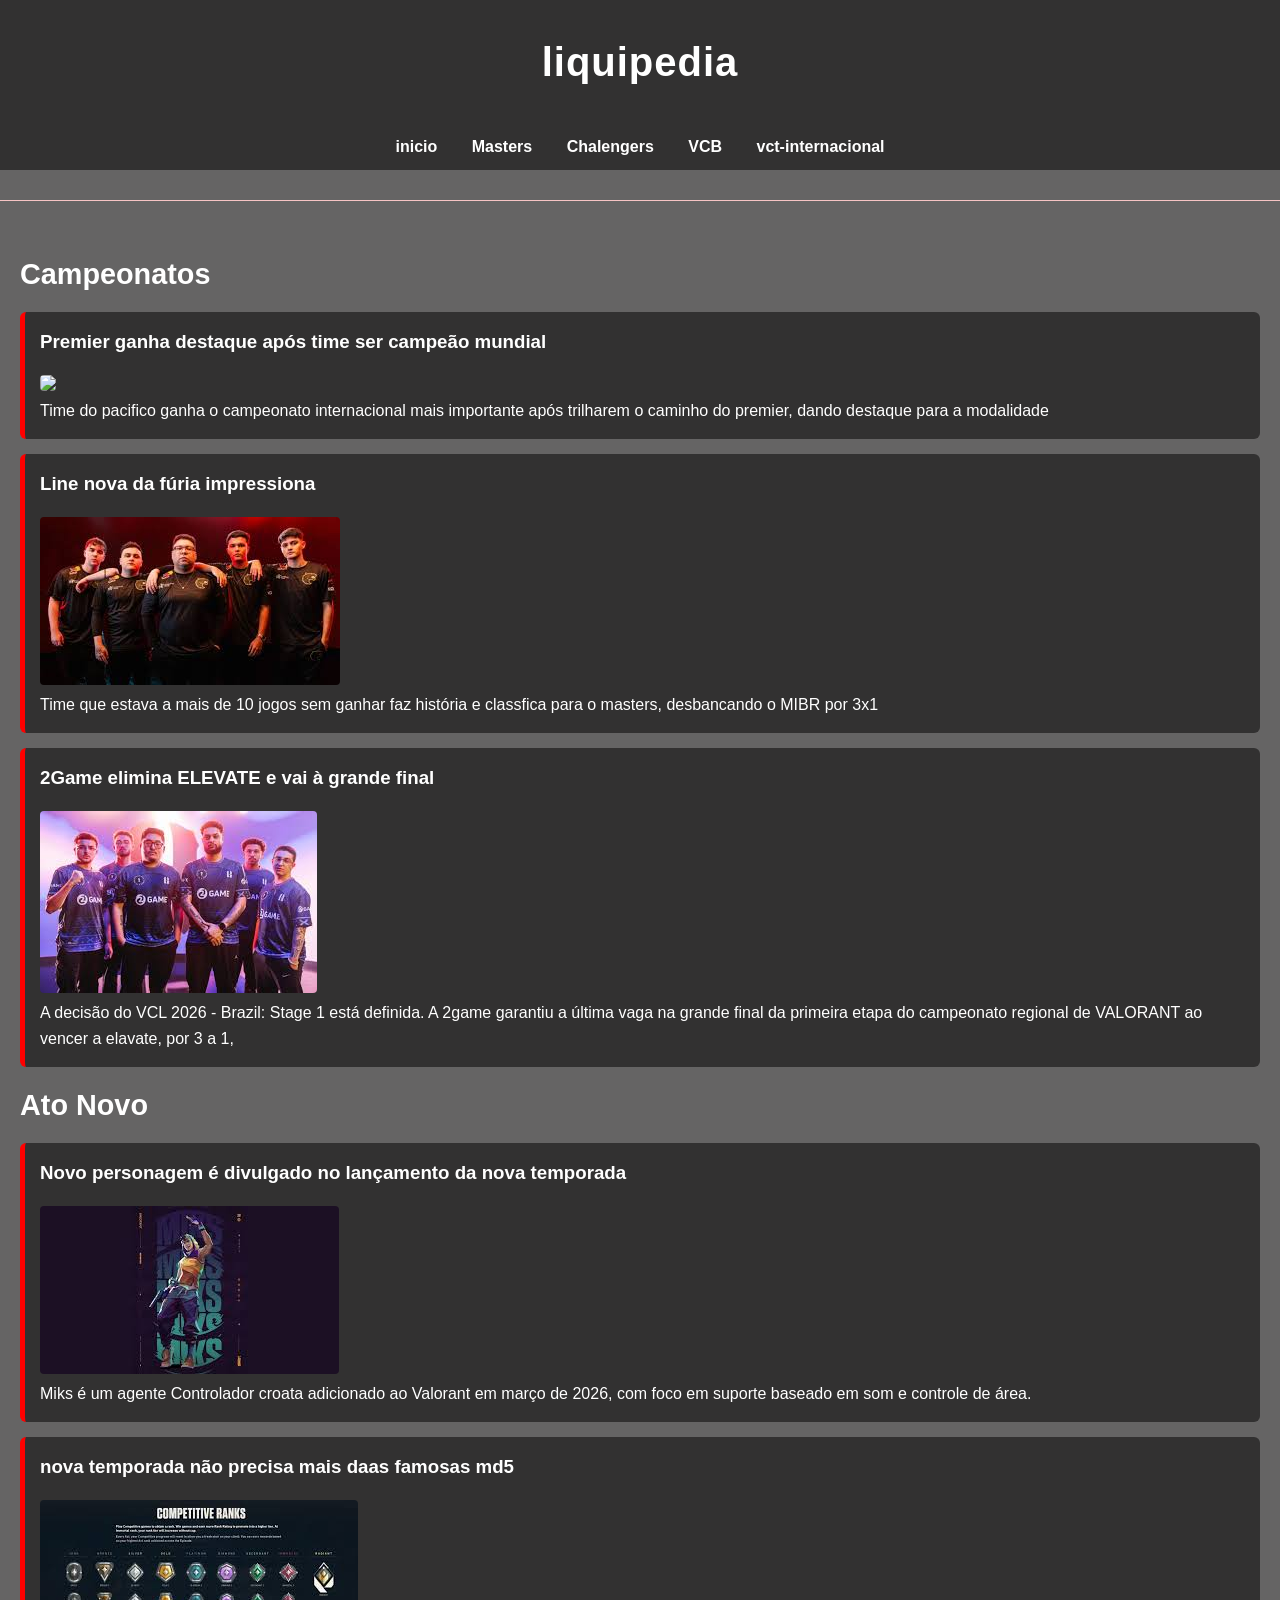
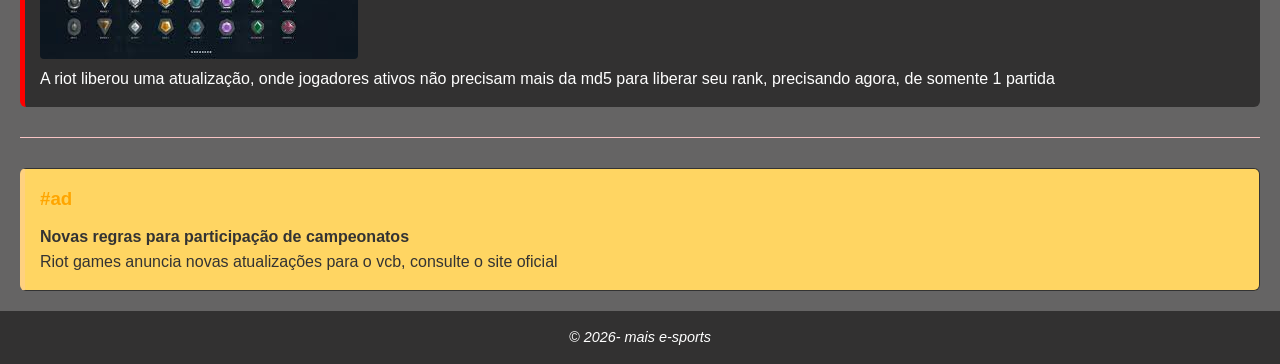
==== Site/index.html @ 9eb41b0c "sadw" ====
<!DOCTYPE html>
<html lang="pt-br">
<head>
    <meta charset="UTF-8">
    <meta name="viewport" content="width=device-width, initial-scale=1.0">
    <title>mais e-sports</title>
    <link rel="stylesheet" href="style.css">
</head>
<body>
    <!-- cabeçalho -->
   <header>
    <h1>liquipedia</h1>
   </header> 
   <!-- menu de navegação -->
    <nav>
        <ul>
            <li><a href="#">inicio</a></li>
            <li><a href="#">Masters</a></li>
            <li><a href="#">Chalengers</a></li>
            <li><a href="#">VCB</a></li>
            <li><a href="#">vct-internacional</a></li>
        </ul>
    </nav>
    <!-- linha divisoria -->
     <hr>
     <!-- conteudo principal -->
      <main>
        <section>
            <h2> Campeonatos</h2>
            <!-- texto da noticia -->
            <article>
                <h3>Premier ganha destaque após time ser campeão mundial</h3>
                <img src="https://noticias.maisesports.com.br/wp-content/uploads/2026/03/nongshim-redforce-campea-valorant-champions-2026.jpg" >
                <p>Time do pacifico ganha o campeonato internacional mais importante após trilharem o caminho do premier, dando destaque para a modalidade</p>
            </article>
            <!-- texto da noticia 2 -->
            <article>
                <h3>Line nova da fúria impressiona</h3>
                 <img src="[data-uri]" >
                <p>Time que estava a mais de 10 jogos sem ganhar faz história e classfica para o masters, desbancando o MIBR por 3x1</p>
            </article>
               <article>
                <h3>2Game elimina ELEVATE e vai à grande final</h3>
                 <img src="[data-uri]" >
                <p>A decisão do VCL 2026 - Brazil: Stage 1 está definida. A 2game garantiu a última vaga na grande final da primeira etapa do campeonato regional de VALORANT ao vencer a elavate, por 3 a 1, </p>
            </article>
        </section>
         <section>
            <h2>Ato Novo</h2>
            <!-- texto da noticia -->
            <article>
                <h3>Novo personagem é divulgado no lançamento da nova temporada</h3>
                 <img src="[data-uri]" >
                <p>Miks é um agente Controlador croata adicionado ao Valorant em março de 2026, com foco em suporte baseado em som e controle de área.
                </p>
            </article>
            <!-- texto da noticia 2 -->
            <article>
                <h3>nova temporada não precisa mais daas famosas md5</h3>
                 <img src="[data-uri]" >
                <p>A riot liberou uma atualização, onde jogadores ativos não precisam mais da md5 para liberar seu rank, precisando agora, de somente 1 partida
                </p>
            </article>
        </section>
        <hr>
        <!-- conteudo secundario -->
         <aside>
            <h3>#ad</h3>
            <h4>Novas regras para participação de campeonatos</h4>
            <p>Riot games anuncia novas atualizações para o vcb, consulte o site oficial</p>
         </aside>
      </main>
      <footer>
        <p><em>&copy; 2026- mais e-sports</em></p>
      </footer>
</body>
</html>
---- Site/style.css ----
*{
    margin: 0;
    padding: 0;
;}
/* estilo geral */
body{
    font-family: Arial, Helvetica, sans-serif;
    line-height: 1.6;
    background-color: rgba(26, 25, 25, 0.671);
    color: #333;


}
header{
    background-color:rgba(26, 25, 25, 0.671);
    text-align: center;
    color: white;
    padding: 30px 20px;
}
header h1{
    font-size: 2.5em;
    letter-spacing: 1px;

}
/* Menu de navegação */
nav{
    background-color:rgba(26, 25, 25, 0.671);
    padding: 10px;
}
nav ul{
    text-align: center;
}
nav ul li{
    /* deixa em linha horizontal */
    display: inline;
    margin: 0 15px;
}
nav ul li a{
    color: white ;
    /* remover sublinhado do link */
    text-decoration: none;
    font-weight: bold;

}
/* interação quando o usuario colocar o mouse em cima do elemento */
nav ul li a:hover{
    text-decoration:underline;
    color:rgb(255, 0, 0)

}
/* linhas horizontais */
hr{
    height: 1px;
    background-color: rgb(247, 196, 196);
    margin: 30px 0;
    border: none;
}
/* conteudo principal(main) */
main{
    padding: 20px;
}
/* seções(section) */
section h2{
    font-size: 1.8em;
    margin-bottom: 15px;
    color: #ffffff; ;
    }
    article{
        background-color:rgba(26, 25, 25, 0.671);
        border-radius: 6px;
        padding: 15px;
        margin-bottom: 15px;
        border-left: 5px solid rgb(255, 0, 0);
    }
    article h3{
        color: #ffffff;
        margin-bottom: 8px;
    }
    article p{
        color: #ffffff;
    }
    /* anuncio (aside) */
    aside{
        background-color: rgb(255, 213, 98);
        padding: 15px;
        border-radius: 6px;
        border: 1px solid;
        border-left: 5px solid #ffd180;
    }
    aside h3{
        margin-bottom: 10px;
        color: orange;}
        /* rodapé(footer) */
        footer{
            background-color: rgba(26, 25, 25, 0.671);
            color: rgb(255, 255, 255);
            text-align: center;
            padding: 15px;
            font-size: 0.9em;
        }
img{
    max-width: 50%;
    height: auto;
    border-radius: 4px;
    margin-top: 10px;
}
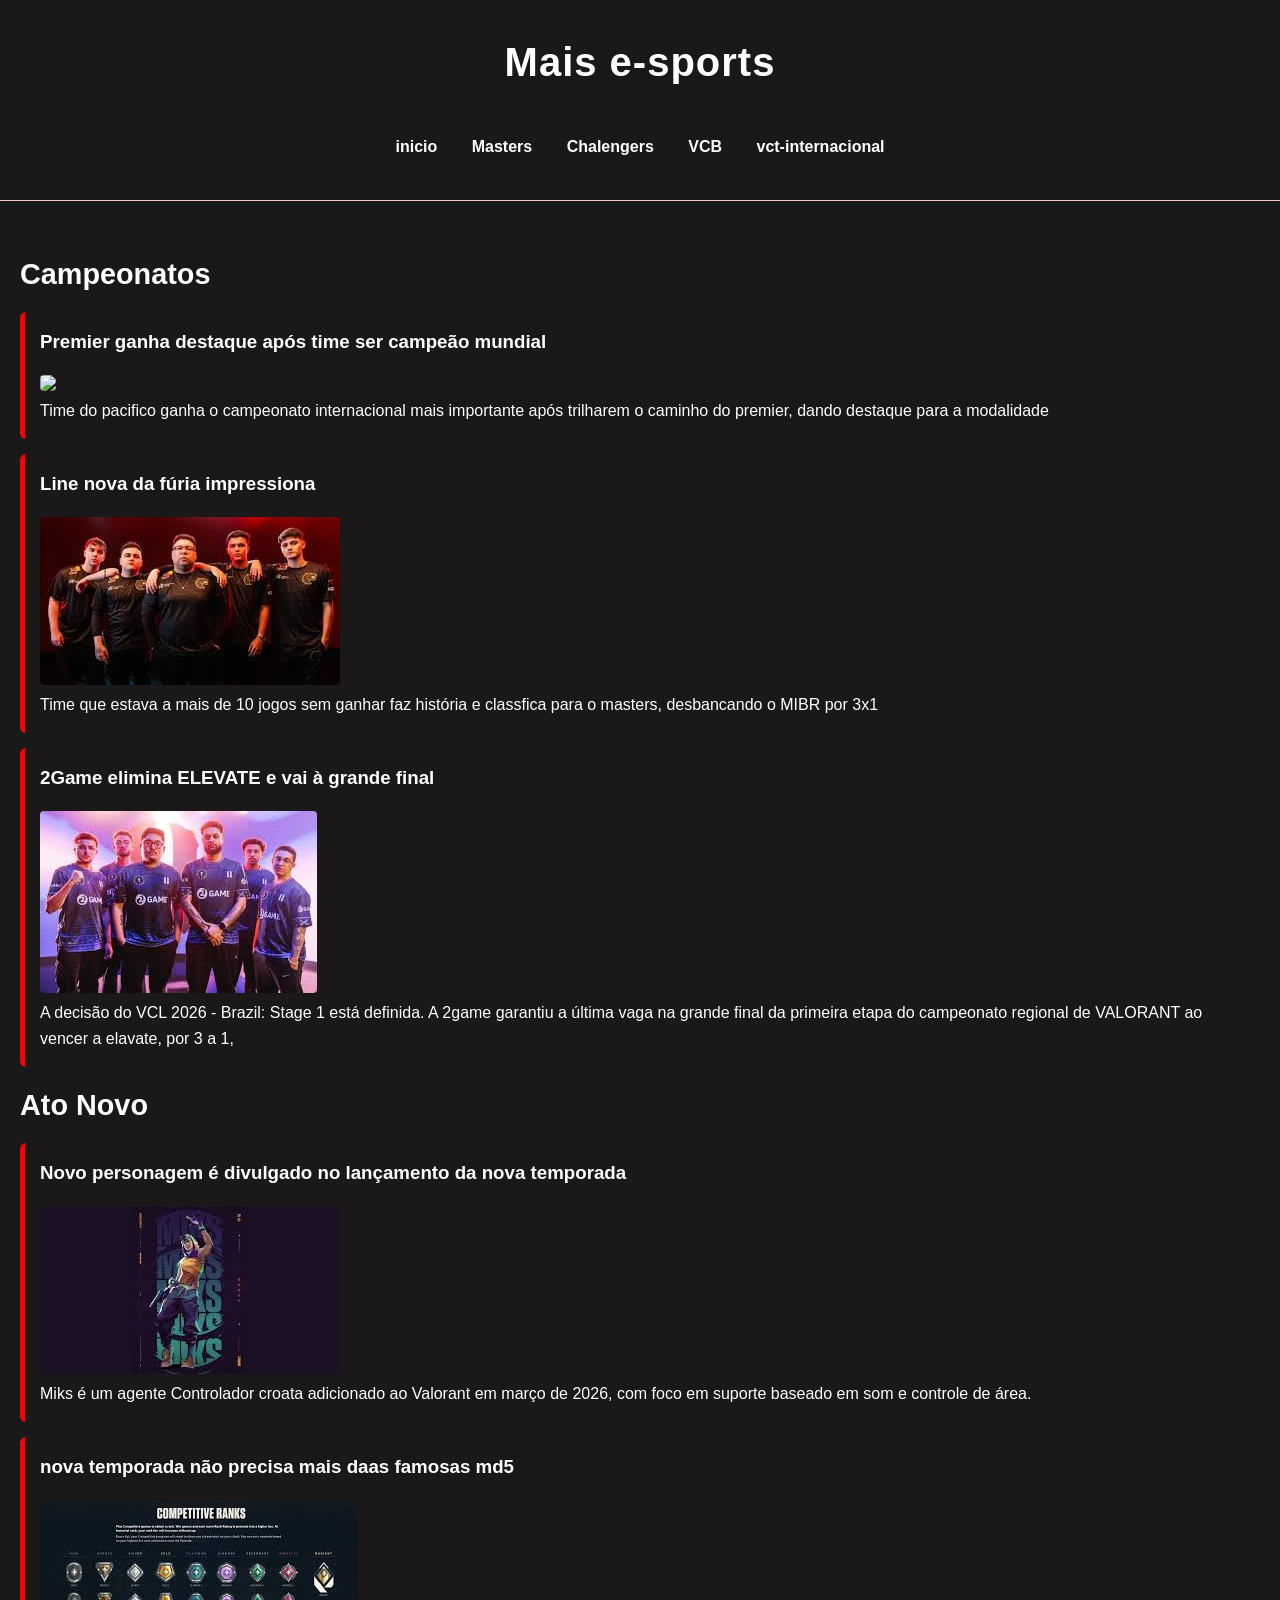
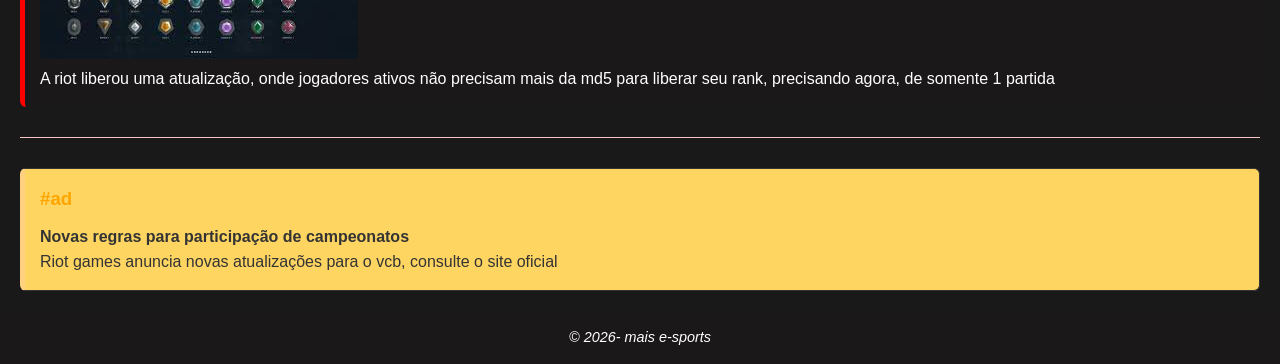
==== commit c88b2aeb: "j" ====
--- a/Site/index.html
+++ b/Site/index.html
@@ -7,11 +7,11 @@
     <link rel="stylesheet" href="style.css">
 </head>
 <body>
-    <!-- cabeçalho -->
+    
    <header>
-    <h1>liquipedia</h1>
+    <h1>Mais e-sports</h1>
    </header> 
-   <!-- menu de navegação -->
+
     <nav>
         <ul>
             <li><a href="#">inicio</a></li>
@@ -21,19 +21,19 @@
             <li><a href="#">vct-internacional</a></li>
         </ul>
     </nav>
-    <!-- linha divisoria -->
+
      <hr>
-     <!-- conteudo principal -->
+
       <main>
         <section>
             <h2> Campeonatos</h2>
-            <!-- texto da noticia -->
+            
             <article>
                 <h3>Premier ganha destaque após time ser campeão mundial</h3>
                 <img src="https://noticias.maisesports.com.br/wp-content/uploads/2026/03/nongshim-redforce-campea-valorant-champions-2026.jpg" >
                 <p>Time do pacifico ganha o campeonato internacional mais importante após trilharem o caminho do premier, dando destaque para a modalidade</p>
             </article>
-            <!-- texto da noticia 2 -->
+          
             <article>
                 <h3>Line nova da fúria impressiona</h3>
                  <img src="[data-uri]" >
@@ -47,14 +47,14 @@
         </section>
          <section>
             <h2>Ato Novo</h2>
-            <!-- texto da noticia -->
+        
             <article>
                 <h3>Novo personagem é divulgado no lançamento da nova temporada</h3>
                  <img src="[data-uri]" >
                 <p>Miks é um agente Controlador croata adicionado ao Valorant em março de 2026, com foco em suporte baseado em som e controle de área.
                 </p>
             </article>
-            <!-- texto da noticia 2 -->
+   
             <article>
                 <h3>nova temporada não precisa mais daas famosas md5</h3>
                  <img src="[data-uri]" >
@@ -63,7 +63,7 @@
             </article>
         </section>
         <hr>
-        <!-- conteudo secundario -->
+
          <aside>
             <h3>#ad</h3>
             <h4>Novas regras para participação de campeonatos</h4>
--- a/Site/style.css
+++ b/Site/style.css
@@ -2,11 +2,11 @@
     margin: 0;
     padding: 0;
 ;}
-/* estilo geral */
+
 body{
     font-family: Arial, Helvetica, sans-serif;
     line-height: 1.6;
-    background-color: rgba(26, 25, 25, 0.671);
+    background-color: rgba(26, 25, 25);
     color: #333;
 
 
@@ -22,7 +22,7 @@
     letter-spacing: 1px;
 
 }
-/* Menu de navegação */
+
 nav{
     background-color:rgba(26, 25, 25, 0.671);
     padding: 10px;
@@ -31,35 +31,35 @@
     text-align: center;
 }
 nav ul li{
-    /* deixa em linha horizontal */
+   
     display: inline;
     margin: 0 15px;
 }
 nav ul li a{
     color: white ;
-    /* remover sublinhado do link */
+
     text-decoration: none;
     font-weight: bold;
 
 }
-/* interação quando o usuario colocar o mouse em cima do elemento */
+
 nav ul li a:hover{
     text-decoration:underline;
     color:rgb(255, 0, 0)
 
 }
-/* linhas horizontais */
+
 hr{
     height: 1px;
     background-color: rgb(247, 196, 196);
     margin: 30px 0;
     border: none;
 }
-/* conteudo principal(main) */
+
 main{
     padding: 20px;
 }
-/* seções(section) */
+
 section h2{
     font-size: 1.8em;
     margin-bottom: 15px;
@@ -79,7 +79,7 @@
     article p{
         color: #ffffff;
     }
-    /* anuncio (aside) */
+
     aside{
         background-color: rgb(255, 213, 98);
         padding: 15px;
@@ -90,7 +90,7 @@
     aside h3{
         margin-bottom: 10px;
         color: orange;}
-        /* rodapé(footer) */
+
         footer{
             background-color: rgba(26, 25, 25, 0.671);
             color: rgb(255, 255, 255);
